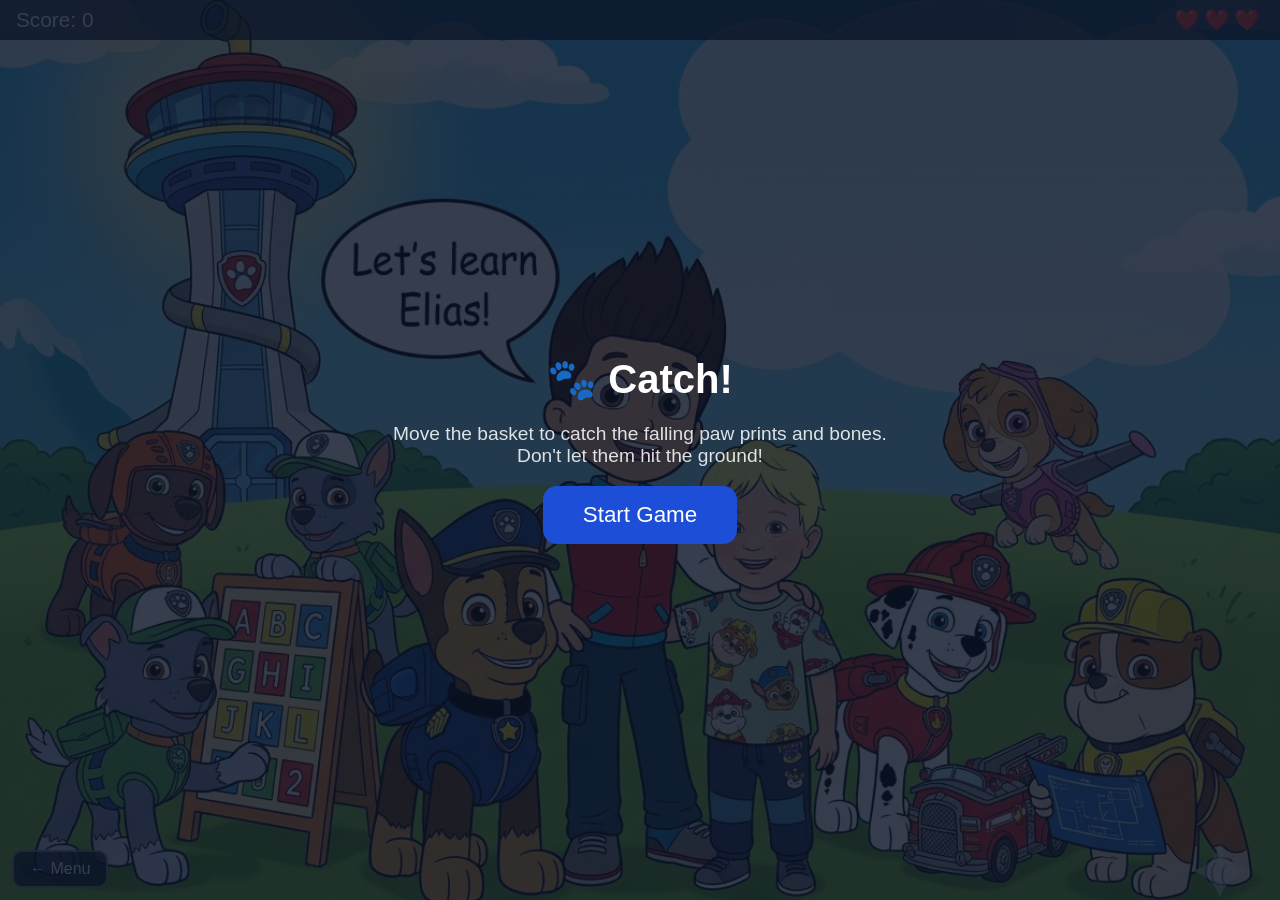
==== games/catch/index.html @ dcc40246 "Add game HTML structure and assets: implement Catch! game interface with background, HUD, and game l" ====
<!doctype html>
<html lang="en">
  <head>
    <meta charset="UTF-8" />
    <meta name="viewport" content="width=device-width, initial-scale=1.0, viewport-fit=cover" />
    <title>Catch! – Learn with PP</title>
    <style>
      * { box-sizing: border-box; margin: 0; padding: 0; }

      body {
        background: url("../../shared/Background/MainImage.png") center / cover no-repeat;
        background-color: #0a1428;
        display: flex;
        flex-direction: column;
        align-items: center;
        justify-content: center;
        min-height: 100vh;
        font-family: Arial, Helvetica, sans-serif;
        overflow: hidden;
        touch-action: none;
      }

      #hud {
        position: fixed;
        top: 0; left: 0; right: 0;
        display: flex;
        justify-content: space-between;
        align-items: center;
        padding: 0.5rem 1rem;
        background: rgba(10, 20, 40, 0.75);
        color: #fff;
        font-size: 1.3rem;
        z-index: 10;
      }

      #hud .lives { letter-spacing: 4px; }

      #back-btn {
        position: fixed;
        bottom: 0.75rem;
        left: 0.75rem;
        background: rgba(10,20,40,0.8);
        color: #fff;
        border: 2px solid rgba(255,255,255,0.4);
        border-radius: 10px;
        padding: 0.5rem 1rem;
        font-size: 1rem;
        cursor: pointer;
        z-index: 20;
        text-decoration: none;
      }

      canvas {
        display: block;
        touch-action: none;
      }

      /* Overlay screens */
      .screen {
        position: fixed;
        inset: 0;
        display: flex;
        flex-direction: column;
        align-items: center;
        justify-content: center;
        background: rgba(10, 20, 40, 0.82);
        color: #fff;
        text-align: center;
        z-index: 30;
        gap: 1.2rem;
        padding: 1rem;
      }

      .screen h1 { font-size: 2.5rem; }
      .screen p  { font-size: 1.2rem; opacity: 0.85; }

      .screen button {
        background: #1d4ed8;
        color: #fff;
        border: 0;
        border-radius: 14px;
        padding: 1rem 2.5rem;
        font-size: 1.4rem;
        cursor: pointer;
      }

      .screen button:hover { background: #1e40af; }

      .hidden { display: none !important; }
    </style>
  </head>
  <body>

    <!-- Start screen -->
    <div id="start-screen" class="screen">
      <h1>🐾 Catch!</h1>
      <p>Move the basket to catch the falling paw prints and bones.<br>Don't let them hit the ground!</p>
      <button id="start-btn">Start Game</button>
    </div>

    <!-- Game Over screen -->
    <div id="gameover-screen" class="screen hidden">
      <h1>Game Over!</h1>
      <p id="final-score"></p>
      <button id="restart-btn">Play Again</button>
    </div>

    <!-- HUD -->
    <div id="hud">
      <span id="score-display">Score: 0</span>
      <span id="lives-display" class="lives">❤️❤️❤️</span>
    </div>

    <canvas id="game-canvas"></canvas>

    <a href="../../index.html" id="back-btn">← Menu</a>

    <script>
      const canvas  = document.getElementById("game-canvas");
      const ctx     = canvas.getContext("2d");

      const startScreen    = document.getElementById("start-screen");
      const gameoverScreen = document.getElementById("gameover-screen");
      const startBtn       = document.getElementById("start-btn");
      const restartBtn     = document.getElementById("restart-btn");
      const scoreDisplay   = document.getElementById("score-display");
      const livesDisplay   = document.getElementById("lives-display");
      const finalScore     = document.getElementById("final-score");

      // ── Resize canvas to fill window ──────────────────────────────────
      function resize() {
        canvas.width  = window.innerWidth;
        canvas.height = window.innerHeight;
      }
      window.addEventListener("resize", () => { resize(); });
      resize();

      // ── Load images ───────────────────────────────────────────────────
      const imgPaw  = new Image(); imgPaw.src  = "../../shared/icons/PawPrint.jpg";
      const imgBone = new Image(); imgBone.src = "../../shared/icons/Bone.png";

      // ── Game state ────────────────────────────────────────────────────
      let score, lives, items, basketX, animId, lastTime, spawnTimer, spawnInterval, speed;

      const BASKET_W   = 110;
      const BASKET_H   = 30;
      const ITEM_SIZE  = 52;

      function initGame() {
        score         = 0;
        lives         = 3;
        items         = [];
        basketX       = canvas.width / 2 - BASKET_W / 2;
        lastTime      = null;
        spawnTimer    = 0;
        spawnInterval = 1400;   // ms between spawns (decreases over time)
        speed         = 200;    // px per second (increases over time)
        updateHUD();
      }

      function updateHUD() {
        scoreDisplay.textContent = "Score: " + score;
        livesDisplay.textContent = "❤️".repeat(lives);
      }

      // ── Basket position via mouse / touch ─────────────────────────────
      function setBasketFromX(clientX) {
        const rect = canvas.getBoundingClientRect();
        basketX = (clientX - rect.left) - BASKET_W / 2;
      }

      canvas.addEventListener("mousemove", e => setBasketFromX(e.clientX));
      canvas.addEventListener("touchmove",  e => {
        e.preventDefault();
        setBasketFromX(e.touches[0].clientX);
      }, { passive: false });

      // ── Falling items ─────────────────────────────────────────────────
      function spawnItem() {
        const margin = ITEM_SIZE;
        const x = margin + Math.random() * (canvas.width - margin * 2 - ITEM_SIZE);
        items.push({
          x,
          y: -ITEM_SIZE,
          img: Math.random() < 0.6 ? imgPaw : imgBone,
          speed: speed + Math.random() * 60
        });
      }

      // ── Main loop ─────────────────────────────────────────────────────
      function loop(ts) {
        if (!lastTime) lastTime = ts;
        const dt = (ts - lastTime) / 1000;  // seconds
        lastTime = ts;

        // Gradually increase difficulty
        spawnInterval = Math.max(500, spawnInterval - dt * 8);
        speed         = Math.min(600, speed + dt * 3);

        // Spawn
        spawnTimer += dt * 1000;
        if (spawnTimer >= spawnInterval) {
          spawnTimer = 0;
          spawnItem();
        }

        // Update items
        const basketY = canvas.height - 60;
        const missed = [];

        items.forEach(item => {
          item.y += item.speed * dt;

          // Caught?
          if (
            item.y + ITEM_SIZE >= basketY &&
            item.y <= basketY + BASKET_H &&
            item.x + ITEM_SIZE >= basketX &&
            item.x <= basketX + BASKET_W
          ) {
            score++;
            updateHUD();
            item.remove = true;
          }

          // Missed?
          if (item.y > canvas.height) {
            item.remove = true;
            missed.push(item);
          }
        });

        items = items.filter(i => !i.remove);

        if (missed.length) {
          lives -= missed.length;
          if (lives < 0) lives = 0;
          updateHUD();
          if (lives <= 0) {
            endGame();
            return;
          }
        }

        // Draw
        ctx.clearRect(0, 0, canvas.width, canvas.height);

        // Items
        items.forEach(item => {
          ctx.drawImage(item.img, item.x, item.y, ITEM_SIZE, ITEM_SIZE);
        });

        // Basket
        const bx = Math.max(0, Math.min(canvas.width - BASKET_W, basketX));
        ctx.fillStyle   = "#1d4ed8";
        ctx.strokeStyle = "#93c5fd";
        ctx.lineWidth   = 3;
        ctx.beginPath();
        ctx.roundRect(bx, basketY, BASKET_W, BASKET_H, 8);
        ctx.fill();
        ctx.stroke();

        // Rim highlight
        ctx.fillStyle = "rgba(147, 197, 253, 0.3)";
        ctx.beginPath();
        ctx.roundRect(bx + 6, basketY + 4, BASKET_W - 12, 8, 4);
        ctx.fill();

        animId = requestAnimationFrame(loop);
      }

      // ── Start / end ───────────────────────────────────────────────────
      function startGame() {
        startScreen.classList.add("hidden");
        gameoverScreen.classList.add("hidden");
        initGame();
        animId = requestAnimationFrame(loop);
      }

      function endGame() {
        cancelAnimationFrame(animId);
        finalScore.textContent = "You scored " + score + " point" + (score !== 1 ? "s" : "") + "!";
        gameoverScreen.classList.remove("hidden");
      }

      startBtn.addEventListener("click",   startGame);
      restartBtn.addEventListener("click", startGame);
    </script>
  </body>
</html>
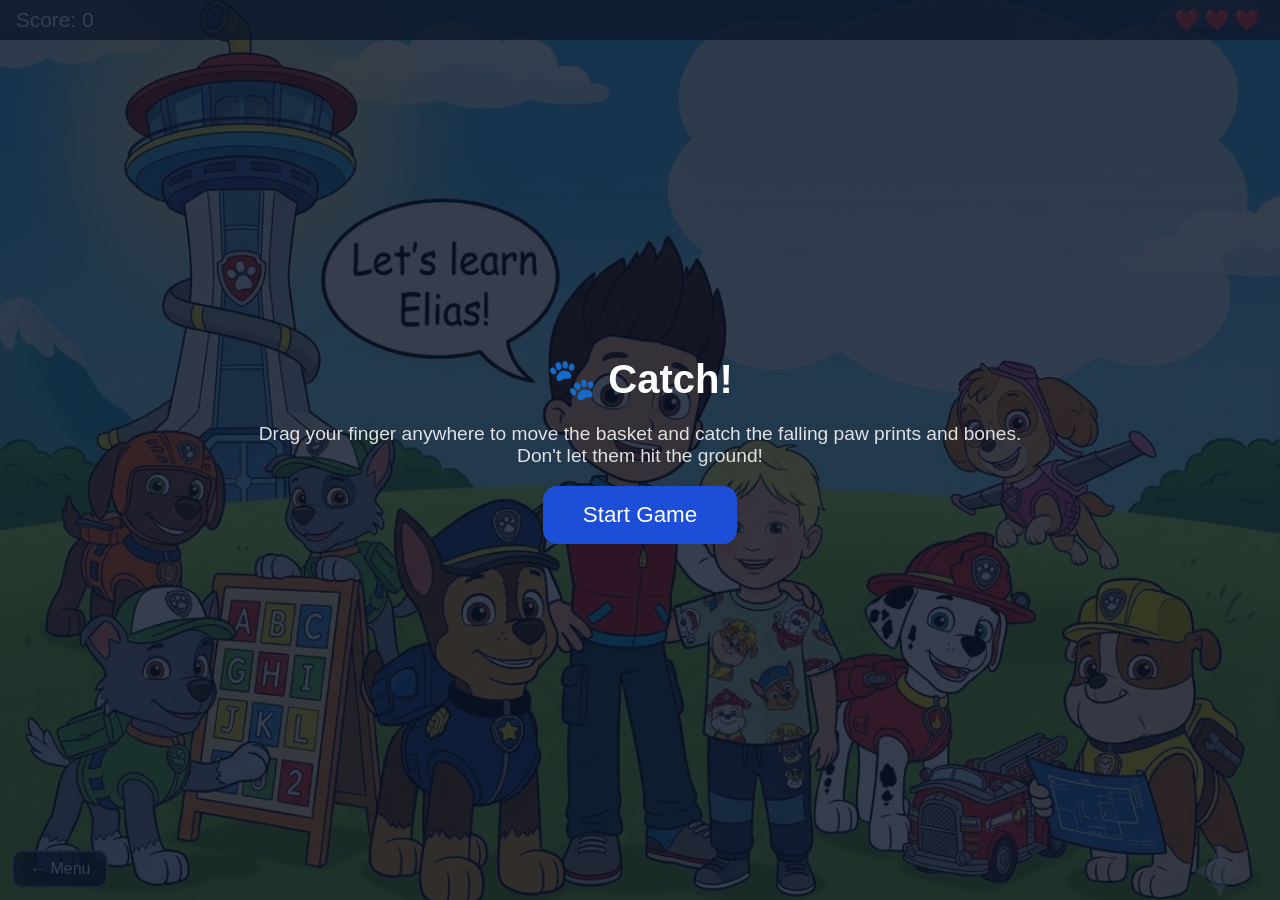
==== commit 8f59e344: "Enhance game interaction: update basket movement to follow finger/touch and adjust difficulty scalin" ====
--- a/games/catch/index.html
+++ b/games/catch/index.html
@@ -94,7 +94,7 @@
     <!-- Start screen -->
     <div id="start-screen" class="screen">
       <h1>🐾 Catch!</h1>
-      <p>Move the basket to catch the falling paw prints and bones.<br>Don't let them hit the ground!</p>
+      <p>Drag your finger anywhere to move the basket and catch the falling paw prints and bones.<br>Don't let them hit the ground!</p>
       <button id="start-btn">Start Game</button>
     </div>
 
@@ -140,7 +140,7 @@
       const imgBone = new Image(); imgBone.src = "../../shared/icons/Bone.png";
 
       // ── Game state ────────────────────────────────────────────────────
-      let score, lives, items, basketX, animId, lastTime, spawnTimer, spawnInterval, speed;
+      let score, lives, items, basketX, basketY, animId, lastTime, spawnTimer, spawnInterval, speed;
 
       const BASKET_W   = 110;
       const BASKET_H   = 30;
@@ -151,10 +151,11 @@
         lives         = 3;
         items         = [];
         basketX       = canvas.width / 2 - BASKET_W / 2;
+        basketY       = canvas.height - 80;
         lastTime      = null;
         spawnTimer    = 0;
-        spawnInterval = 1400;   // ms between spawns (decreases over time)
-        speed         = 200;    // px per second (increases over time)
+        spawnInterval = 1800;   // ms between spawns
+        speed         = 120;    // px per second
         updateHUD();
       }
 
@@ -163,16 +164,21 @@
         livesDisplay.textContent = "❤️".repeat(lives);
       }
 
-      // ── Basket position via mouse / touch ─────────────────────────────
-      function setBasketFromX(clientX) {
+      // ── Basket follows finger/mouse anywhere on screen ────────────────
+      function setBasketFrom(clientX, clientY) {
         const rect = canvas.getBoundingClientRect();
         basketX = (clientX - rect.left) - BASKET_W / 2;
-      }
-
-      canvas.addEventListener("mousemove", e => setBasketFromX(e.clientX));
-      canvas.addEventListener("touchmove",  e => {
+        basketY = (clientY - rect.top)  - BASKET_H / 2;
+      }
+
+      canvas.addEventListener("mousemove", e => setBasketFrom(e.clientX, e.clientY));
+      canvas.addEventListener("touchstart", e => {
         e.preventDefault();
-        setBasketFromX(e.touches[0].clientX);
+        setBasketFrom(e.touches[0].clientX, e.touches[0].clientY);
+      }, { passive: false });
+      canvas.addEventListener("touchmove", e => {
+        e.preventDefault();
+        setBasketFrom(e.touches[0].clientX, e.touches[0].clientY);
       }, { passive: false });
 
       // ── Falling items ─────────────────────────────────────────────────
@@ -193,9 +199,9 @@
         const dt = (ts - lastTime) / 1000;  // seconds
         lastTime = ts;
 
-        // Gradually increase difficulty
-        spawnInterval = Math.max(500, spawnInterval - dt * 8);
-        speed         = Math.min(600, speed + dt * 3);
+        // Gradually increase difficulty (slower ramp)
+        spawnInterval = Math.max(800, spawnInterval - dt * 4);
+        speed         = Math.min(350, speed + dt * 2);
 
         // Spawn
         spawnTimer += dt * 1000;
@@ -205,7 +211,8 @@
         }
 
         // Update items
-        const basketY = canvas.height - 60;
+        const bx = Math.max(0, Math.min(canvas.width  - BASKET_W, basketX));
+        const by = Math.max(0, Math.min(canvas.height - BASKET_H, basketY));
         const missed = [];
 
         items.forEach(item => {
@@ -213,17 +220,17 @@
 
           // Caught?
           if (
-            item.y + ITEM_SIZE >= basketY &&
-            item.y <= basketY + BASKET_H &&
-            item.x + ITEM_SIZE >= basketX &&
-            item.x <= basketX + BASKET_W
+            item.y + ITEM_SIZE >= by &&
+            item.y <= by + BASKET_H &&
+            item.x + ITEM_SIZE >= bx &&
+            item.x <= bx + BASKET_W
           ) {
             score++;
             updateHUD();
             item.remove = true;
           }
 
-          // Missed?
+          // Missed (fell off bottom)?
           if (item.y > canvas.height) {
             item.remove = true;
             missed.push(item);
@@ -251,19 +258,18 @@
         });
 
         // Basket
-        const bx = Math.max(0, Math.min(canvas.width - BASKET_W, basketX));
         ctx.fillStyle   = "#1d4ed8";
         ctx.strokeStyle = "#93c5fd";
         ctx.lineWidth   = 3;
         ctx.beginPath();
-        ctx.roundRect(bx, basketY, BASKET_W, BASKET_H, 8);
+        ctx.roundRect(bx, by, BASKET_W, BASKET_H, 8);
         ctx.fill();
         ctx.stroke();
 
         // Rim highlight
         ctx.fillStyle = "rgba(147, 197, 253, 0.3)";
         ctx.beginPath();
-        ctx.roundRect(bx + 6, basketY + 4, BASKET_W - 12, 8, 4);
+        ctx.roundRect(bx + 6, by + 4, BASKET_W - 12, 8, 4);
         ctx.fill();
 
         animId = requestAnimationFrame(loop);
